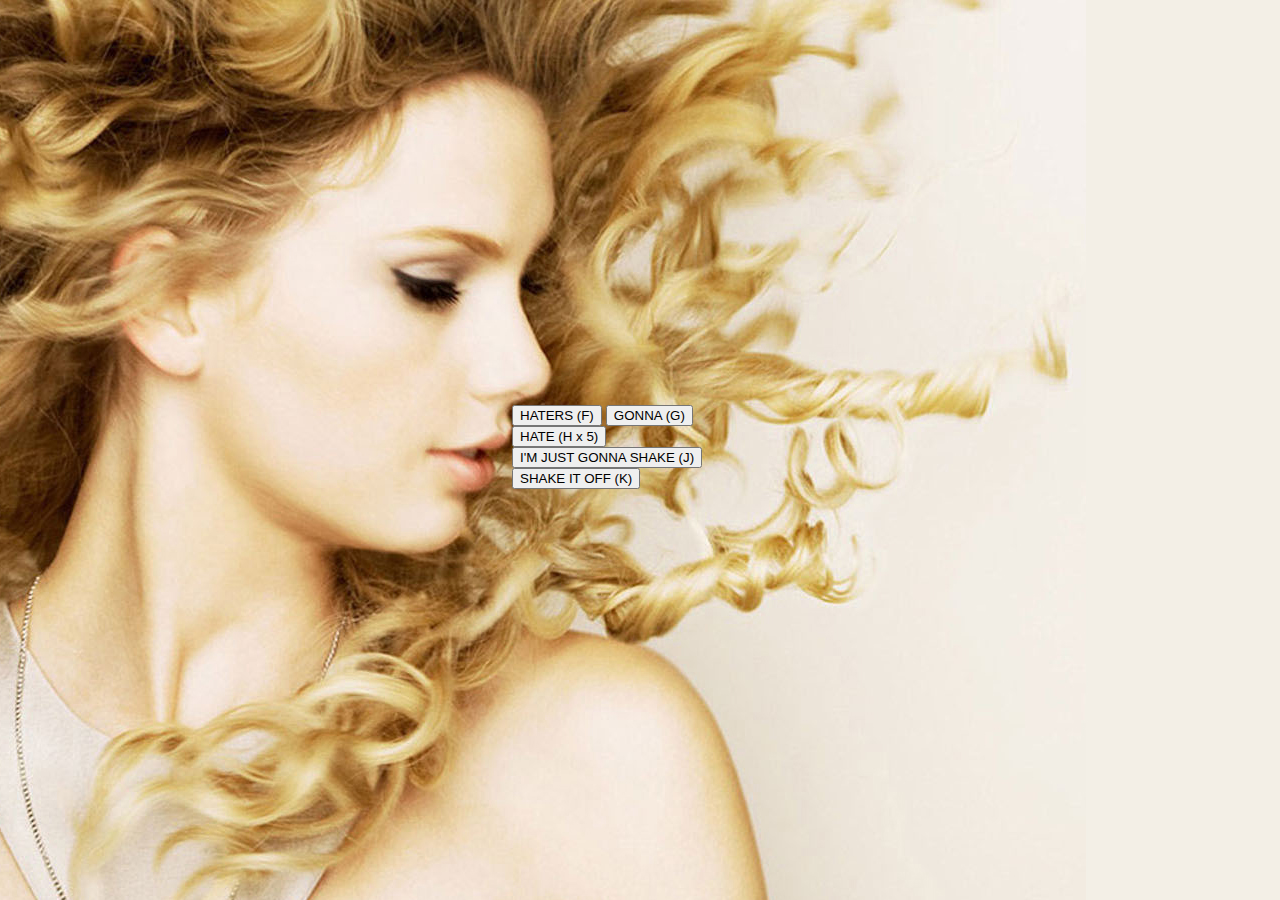
==== taylor.html @ 408c1420 "moved taylor hater to it's own repo from https://github.com/trayo/paperjs_workshop" ====
<!DOCTYPE html>
<html>
  <head>
    <script type="text/javascript" src="javascripts/mousetrap.min.js"></script>
    <script type="text/javascript" src="javascripts/ion-sound/js/ion.sound.js"></script>
    <link href="stylesheets/main.css" rel="stylesheet">
  </head>
  <body>
    <script>

      ion.sound({
        sounds: [
          {
            name: "shakeitoff",
            volume: 0.4,
            sprite: {
              "haters": [45.14, 0.36],
              "gonna": [45.55, 0.3],
              "hate1": [45.85, 0.35],
              "hate2": [46.20, 0.35],
              "hate3": [46.58, 0.4],
              "hate4": [47.10, 0.25],
              "hate5": [47.35, 0.79],
              "shake": [48.15, 2.8],
              "shakeitoff": [51, 2],
            },
          },
        ],

        path: "sounds/",
        preload: true,
        multiplay: true,
      });

      var plays = 1;

      Mousetrap.bind("f", function(e) {
        ion.sound.stop("shakeitoff");
        ion.sound.play("shakeitoff", { part: "haters" });
        plays = 1;
      });

      Mousetrap.bind("g", function(e) {
        ion.sound.stop("shakeitoff");
        ion.sound.play("shakeitoff", { part: "gonna" });
        plays = 1;
      });

      Mousetrap.bind("h", function(e) {
        ion.sound.stop("shakeitoff");
        ion.sound.play("shakeitoff", { part: "hate" + plays });
        plays = plays === 5 ? 1 : ++plays;
      });

      Mousetrap.bind("j", function(e) {
        ion.sound.stop("shakeitoff");
        ion.sound.play("shakeitoff", { part: "shake" });
        plays = 1;
      });

      Mousetrap.bind("k", function(e) {
        ion.sound.stop("shakeitoff");
        ion.sound.play("shakeitoff", { part: "shakeitoff" });
        plays = 1;
      });

      Mousetrap.bind("s", function(e) {
        ion.sound.stop("shakeitoff");
      });

      function play(key) {
        Mousetrap.trigger(key);
      }
    </script>

    <div class="center">
      <button class="button" id="haters" onclick="play('f')">HATERS (F)</button>
      <button class="button" id="gonna" onclick="play('g')">GONNA (G)</button>
      <button class="button" id="hate" onclick="play('h')">HATE (H x 5)</button>
      <button class="button" id="shake" onclick="play('j')">I'M JUST GONNA SHAKE (J)</button>
      <button class="button" id="shakeitoff" onclick="play('k')">SHAKE IT OFF (K)</button>
    </div>
  </body>
</html>
---- stylesheets/main.css ----
html {
  background-image: url(/images/taylor.jpg)
}

.center {
  width: 250px;
  height: 250px;
  position: absolute;
  left: 40%;
  top: 45%;
}

.button {
  display: inline;
}

.key-pressed {
  padding 50px;
}
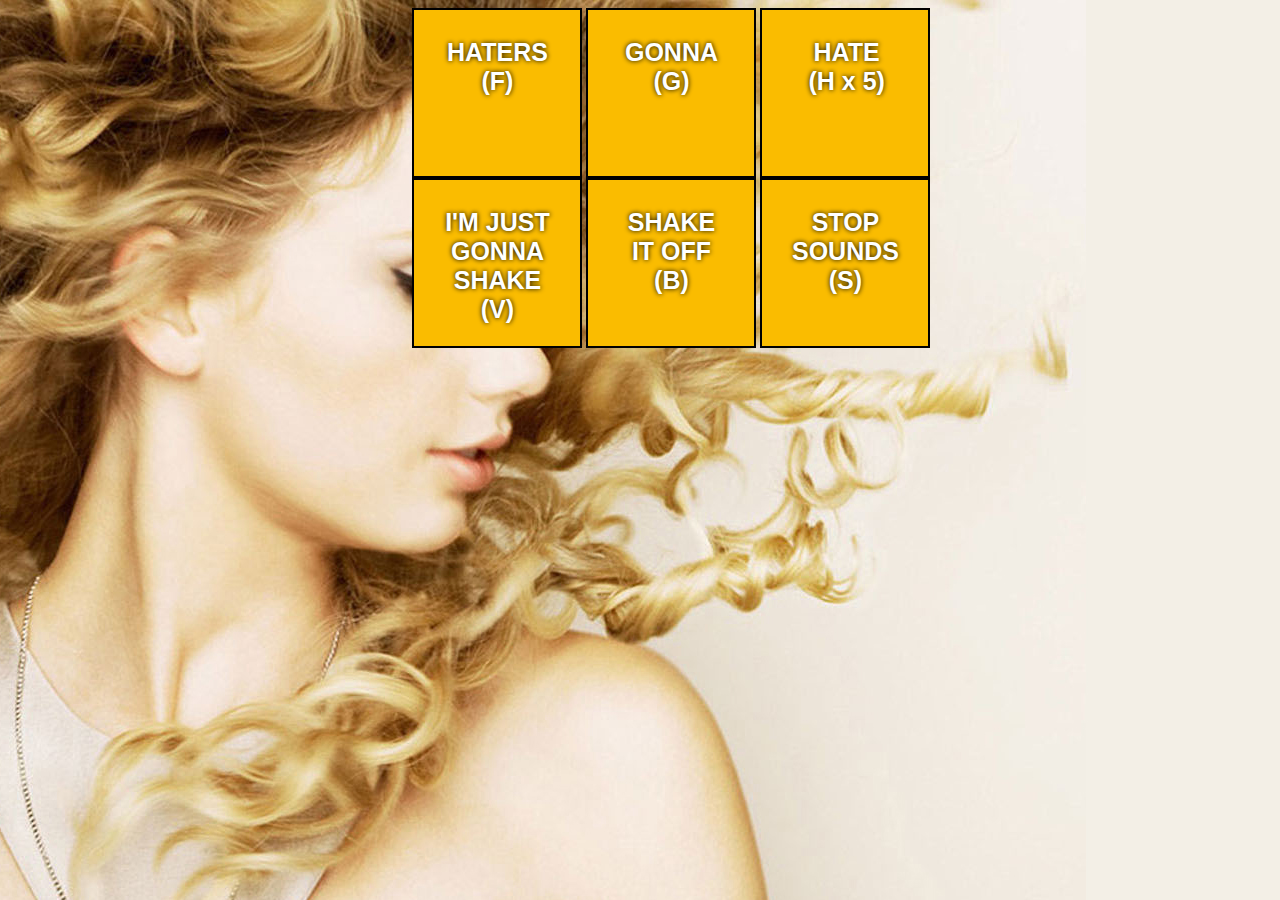
==== commit e5b8f1d4: "got all buttons working. added stop button. grid is lined up but not center on screen" ====
--- a/taylor.html
+++ b/taylor.html
@@ -52,13 +52,13 @@
         plays = plays === 5 ? 1 : ++plays;
       });
 
-      Mousetrap.bind("j", function(e) {
+      Mousetrap.bind("v", function(e) {
         ion.sound.stop("shakeitoff");
         ion.sound.play("shakeitoff", { part: "shake" });
         plays = 1;
       });
 
-      Mousetrap.bind("k", function(e) {
+      Mousetrap.bind("b", function(e) {
         ion.sound.stop("shakeitoff");
         ion.sound.play("shakeitoff", { part: "shakeitoff" });
         plays = 1;
@@ -69,16 +69,18 @@
       });
 
       function play(key) {
+        debugger;
         Mousetrap.trigger(key);
       }
     </script>
 
     <div class="center">
-      <button class="button" id="haters" onclick="play('f')">HATERS (F)</button>
-      <button class="button" id="gonna" onclick="play('g')">GONNA (G)</button>
-      <button class="button" id="hate" onclick="play('h')">HATE (H x 5)</button>
-      <button class="button" id="shake" onclick="play('j')">I'M JUST GONNA SHAKE (J)</button>
-      <button class="button" id="shakeitoff" onclick="play('k')">SHAKE IT OFF (K)</button>
+      <a class="button" id="f" onclick="play('f')">HATERS (F)</a>
+      <a class="button" id="g" onclick="play('g')">GONNA (G)</a>
+      <a class="button" id="h" onclick="play('h')">HATE<br>(H x 5)</a>
+      <a class="button" id="v" onclick="play('v')">I'M JUST GONNA SHAKE (V)</a>
+      <a class="button" id="b" onclick="play('b')">SHAKE IT OFF (B)</a>
+      <a class="button" id="s" onclick="play('s')">STOP SOUNDS (S)</a>
     </div>
   </body>
 </html>
--- a/stylesheets/main.css
+++ b/stylesheets/main.css
@@ -3,17 +3,29 @@
 }
 
 .center {
-  width: 250px;
-  height: 250px;
-  position: absolute;
-  left: 40%;
-  top: 45%;
+  width: 33em;
+  height: 10em;
+  position: relative;
+  left: 32%;
+  top: 25%;
 }
 
 .button {
-  display: inline;
+  width: 110px;
+  height: 110px;
+  padding: 28px;
+  display: inline-flex;
+  background-color: #fabc00;
+  border: 2px solid black;
+  color: #ffffff;
+  font-family: arial;
+  font-size: 25px;
+  font-weight: bold;
+  text-shadow: 0px 0px 5px black;
+  text-align: center;
 }
 
-.key-pressed {
-  padding 50px;
+a#h {
+  padding-left: 46px;
+  padding-right: 10px;
 }
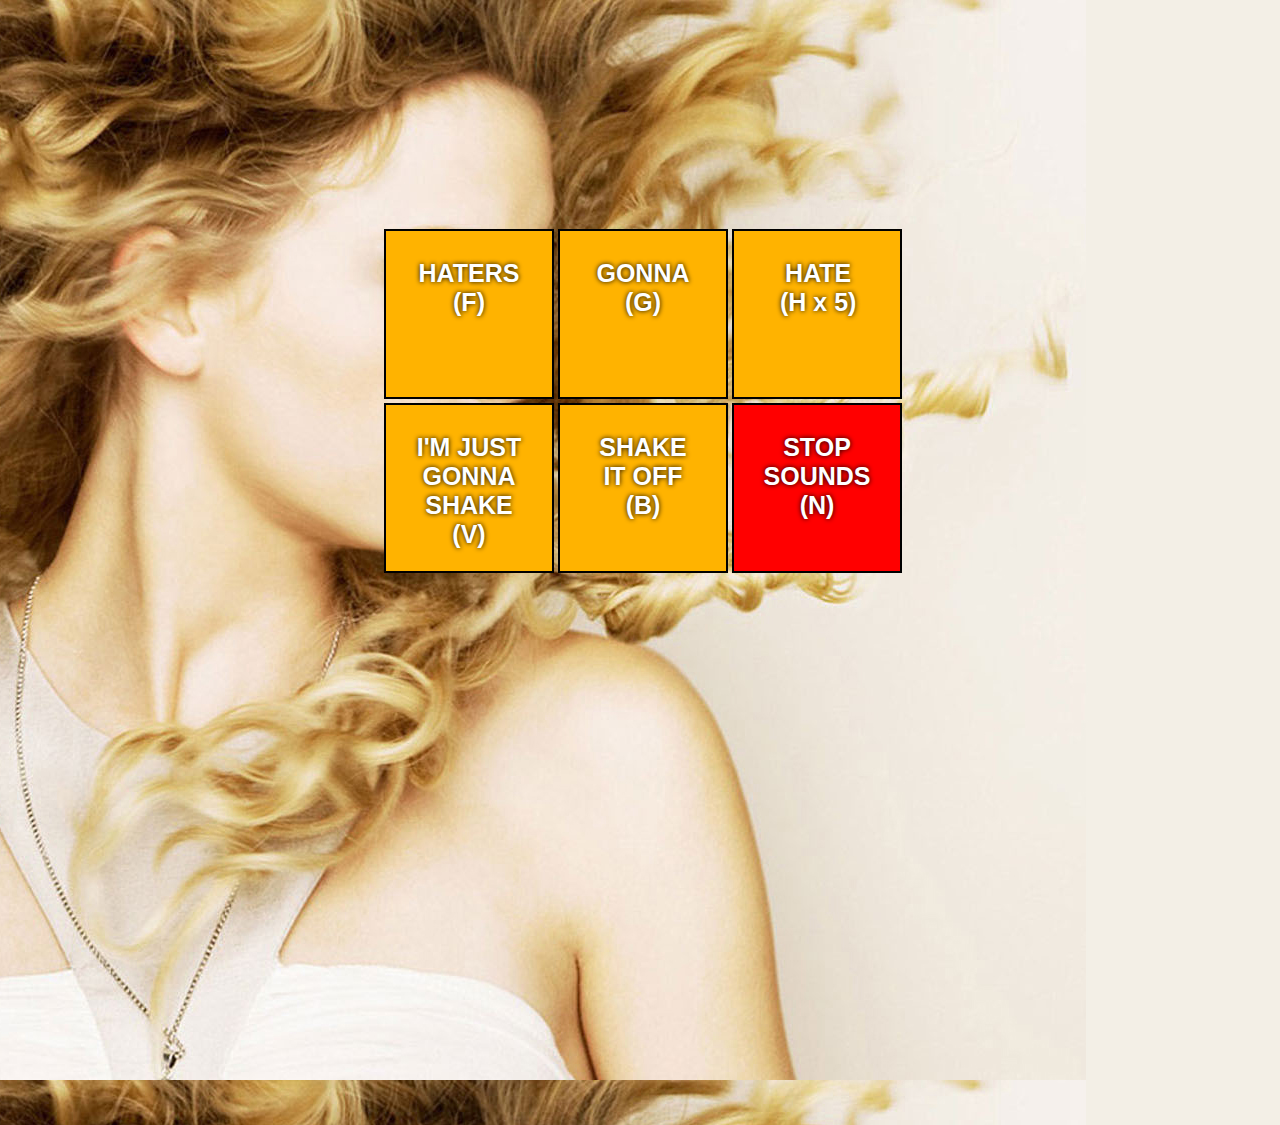
==== commit aacefaed: "wow such grid, so squre, amaze buttons also added jquery" ====
--- a/taylor.html
+++ b/taylor.html
@@ -2,17 +2,32 @@
 <html>
   <head>
     <script type="text/javascript" src="javascripts/mousetrap.min.js"></script>
+    <script type="text/javascript" src="javascripts/jquery-1.11.2.min.js"></script>
     <script type="text/javascript" src="javascripts/ion-sound/js/ion.sound.js"></script>
     <link href="stylesheets/main.css" rel="stylesheet">
   </head>
   <body>
+    <div class="center">
+      <a class="button" id="f" onclick="play('f')">HATERS (F)</a>
+      <a class="button" id="g" onclick="play('g')">GONNA (G)</a>
+      <a class="button" id="h" onclick="play('h')">HATE<br>(H x 5)</a>
+      <a class="button" id="v" onclick="play('v')">I'M JUST GONNA SHAKE (V)</a>
+      <a class="button" id="b" onclick="play('b')">SHAKE IT OFF (B)</a>
+      <a class="button" id="n" onclick="play('n')">STOP SOUNDS (N)</a>
+    </div>
+
     <script>
+      var hater = $("#f")
+      var gonna = $("#g")
+      var hate = $("#h")
+      var shakeItOff = $("#v")
+      var shake = $("#b")
+      var stop = $("#h")
 
       ion.sound({
         sounds: [
           {
             name: "shakeitoff",
-            volume: 0.4,
             sprite: {
               "haters": [45.14, 0.36],
               "gonna": [45.55, 0.3],
@@ -64,23 +79,15 @@
         plays = 1;
       });
 
-      Mousetrap.bind("s", function(e) {
+      Mousetrap.bind("n", function(e) {
         ion.sound.stop("shakeitoff");
       });
 
       function play(key) {
-        debugger;
+
         Mousetrap.trigger(key);
       }
     </script>
 
-    <div class="center">
-      <a class="button" id="f" onclick="play('f')">HATERS (F)</a>
-      <a class="button" id="g" onclick="play('g')">GONNA (G)</a>
-      <a class="button" id="h" onclick="play('h')">HATE<br>(H x 5)</a>
-      <a class="button" id="v" onclick="play('v')">I'M JUST GONNA SHAKE (V)</a>
-      <a class="button" id="b" onclick="play('b')">SHAKE IT OFF (B)</a>
-      <a class="button" id="s" onclick="play('s')">STOP SOUNDS (S)</a>
-    </div>
   </body>
 </html>
--- a/stylesheets/main.css
+++ b/stylesheets/main.css
@@ -3,10 +3,10 @@
 }
 
 .center {
-  width: 33em;
-  height: 10em;
-  position: relative;
-  left: 32%;
+  width: 42%;
+  height: 100%;
+  position: absolute;
+  left: 30%;
   top: 25%;
 }
 
@@ -14,8 +14,9 @@
   width: 110px;
   height: 110px;
   padding: 28px;
+  margin-top: 4px;
   display: inline-flex;
-  background-color: #fabc00;
+  background-color: #ffb300;
   border: 2px solid black;
   color: #ffffff;
   font-family: arial;
@@ -23,9 +24,27 @@
   font-weight: bold;
   text-shadow: 0px 0px 5px black;
   text-align: center;
+  -webkit-touch-callout: none;
+  -webkit-user-select: none;
+  -khtml-user-select: none;
+  -moz-user-select: none;
+  -ms-user-select: none;
+  user-select: none;
+}
+
+.button:active {
+	position:relative;
+	top:1px;
+}
+.button-pushed {
+  background-color: #fff300;
 }
 
 a#h {
   padding-left: 46px;
   padding-right: 10px;
 }
+
+a#n {
+  background-color: red;
+}
